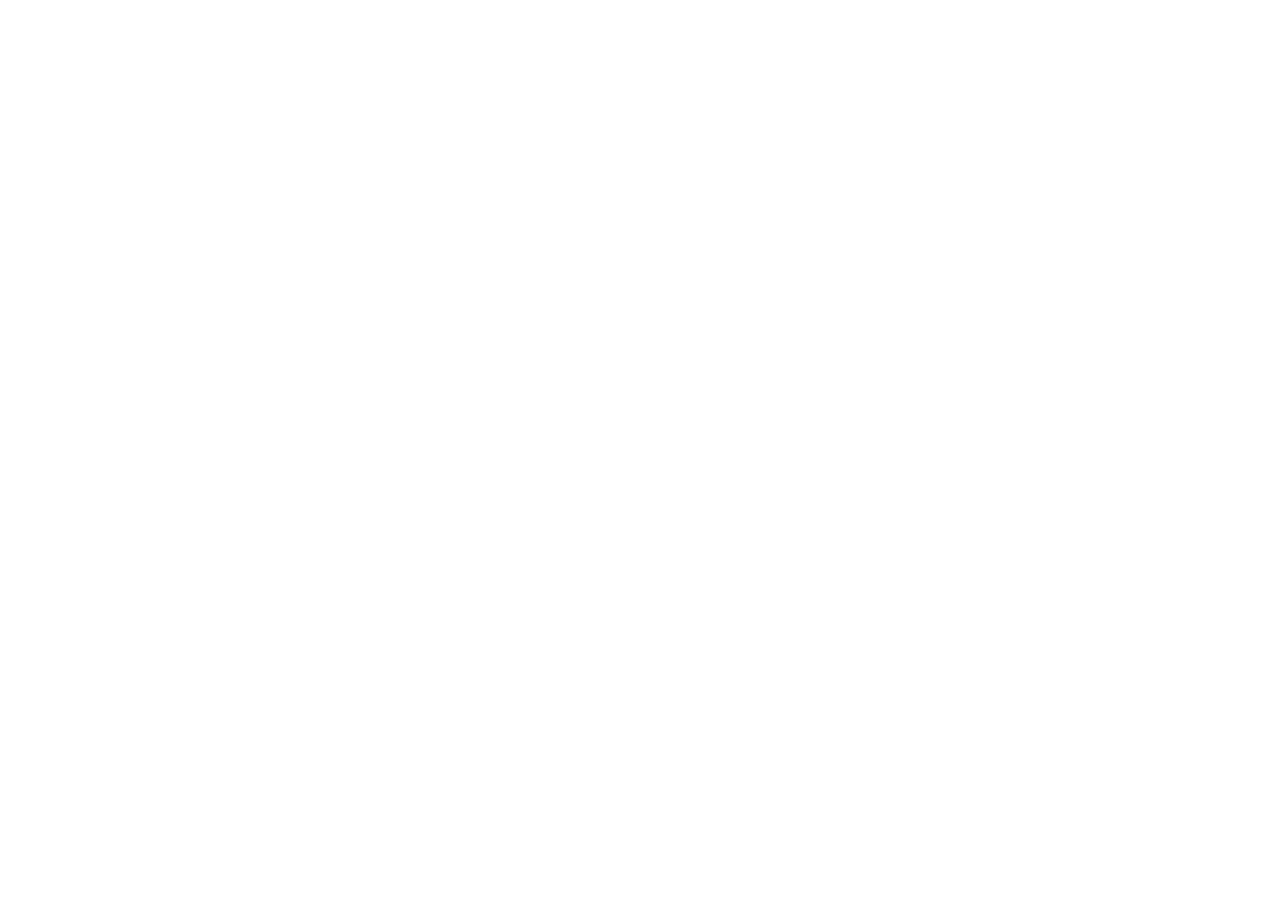
==== index.html @ 8ce6b463 "primeira página" ====
<!DOCTYPE html>
<html lang="pt-br">
<head>
    <meta charset="UTF-8">
    <meta name="viewport" content="width=device-width, initial-scale=1.0">
    <link rel="shortcut icon" href="favicon.ico" type="image/x-icon">
    <title>Projeto Redes Sociais</title>
</head>
<body>
    
</body>
</html>
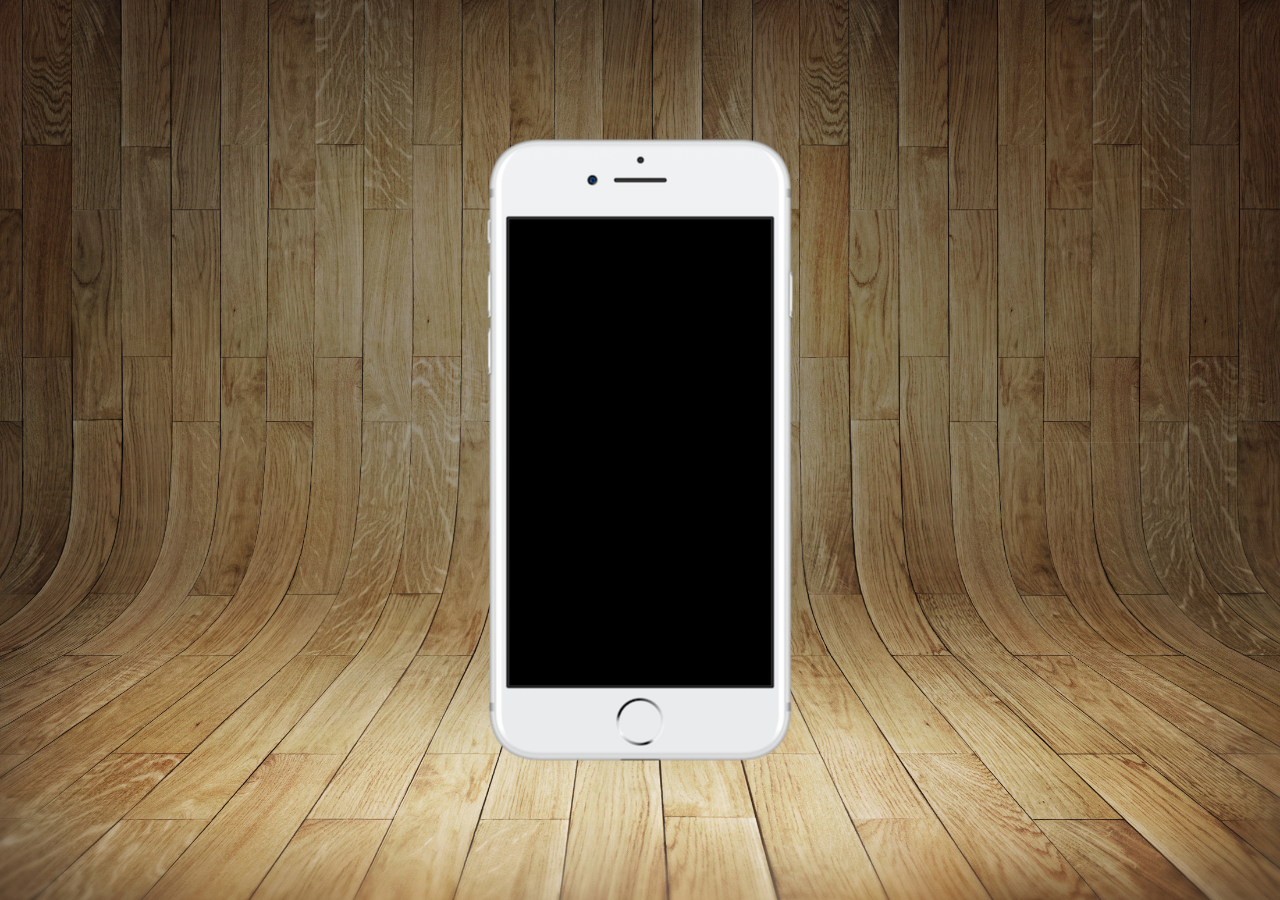
==== commit aa1e7d3f: "Pagina inicial" ====
--- a/index.html
+++ b/index.html
@@ -4,9 +4,17 @@
     <meta charset="UTF-8">
     <meta name="viewport" content="width=device-width, initial-scale=1.0">
     <link rel="shortcut icon" href="favicon.ico" type="image/x-icon">
+    <link rel="stylesheet" href="estilos/style.css">
     <title>Projeto Redes Sociais</title>
 </head>
 <body>
-    
+    <main>
+        <section id="telefone">
+
+        </section>
+        <section id="redes-sociais">
+
+        </section>
+    </main>
 </body>
 </html>
--- a/estilos/style.css
+++ b/estilos/style.css
@@ -0,0 +1,35 @@
+@charset "UTF-8";
+
+* {
+    margin: 0px;
+    padding: 0px;
+    font-family: Arial, Helvetica, sans-serif;
+}
+
+html, body {
+    height: 100vh;
+    width: 100vw;
+    background-color: black;
+}
+
+body {
+    background: url('../imagens/fundo-madeira.jpg') no-repeat top center;
+    background-size: cover;
+    background-attachment: fixed;
+}
+
+main {
+    position: relative;
+    height: 100vh;
+}
+
+section#telefone {
+    position: absolute;
+    top: 50%;
+    left: 50%;
+    transform: translate(-50%, -50%);
+
+    height: 627px;
+    width: 311px;
+    background: url('../imagens/frame-iphone.png');
+}
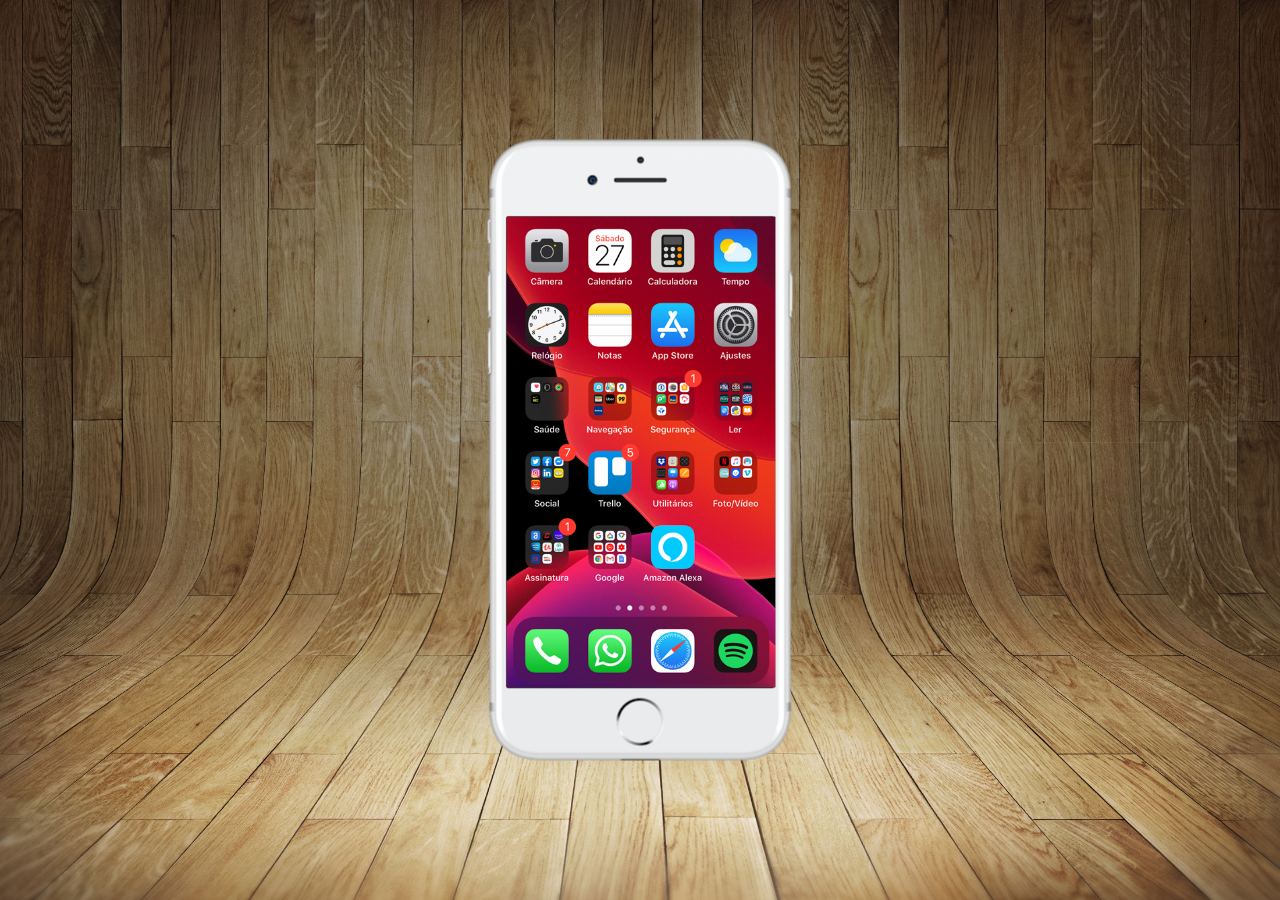
==== commit 538d3a83: "criação iframe" ====
--- a/index.html
+++ b/index.html
@@ -10,7 +10,7 @@
 <body>
     <main>
         <section id="telefone">
-
+            <iframe src="home.html" frameborder="0" name="tela" id="tela"></iframe>
         </section>
         <section id="redes-sociais">
 
--- a/estilos/style.css
+++ b/estilos/style.css
@@ -32,4 +32,12 @@
     height: 627px;
     width: 311px;
     background: url('../imagens/frame-iphone.png');
+}
+
+iframe#tela {
+    position: relative;
+    top: 80px;
+    left: 22px;
+    width: 269px;
+    height: 471px;
 }
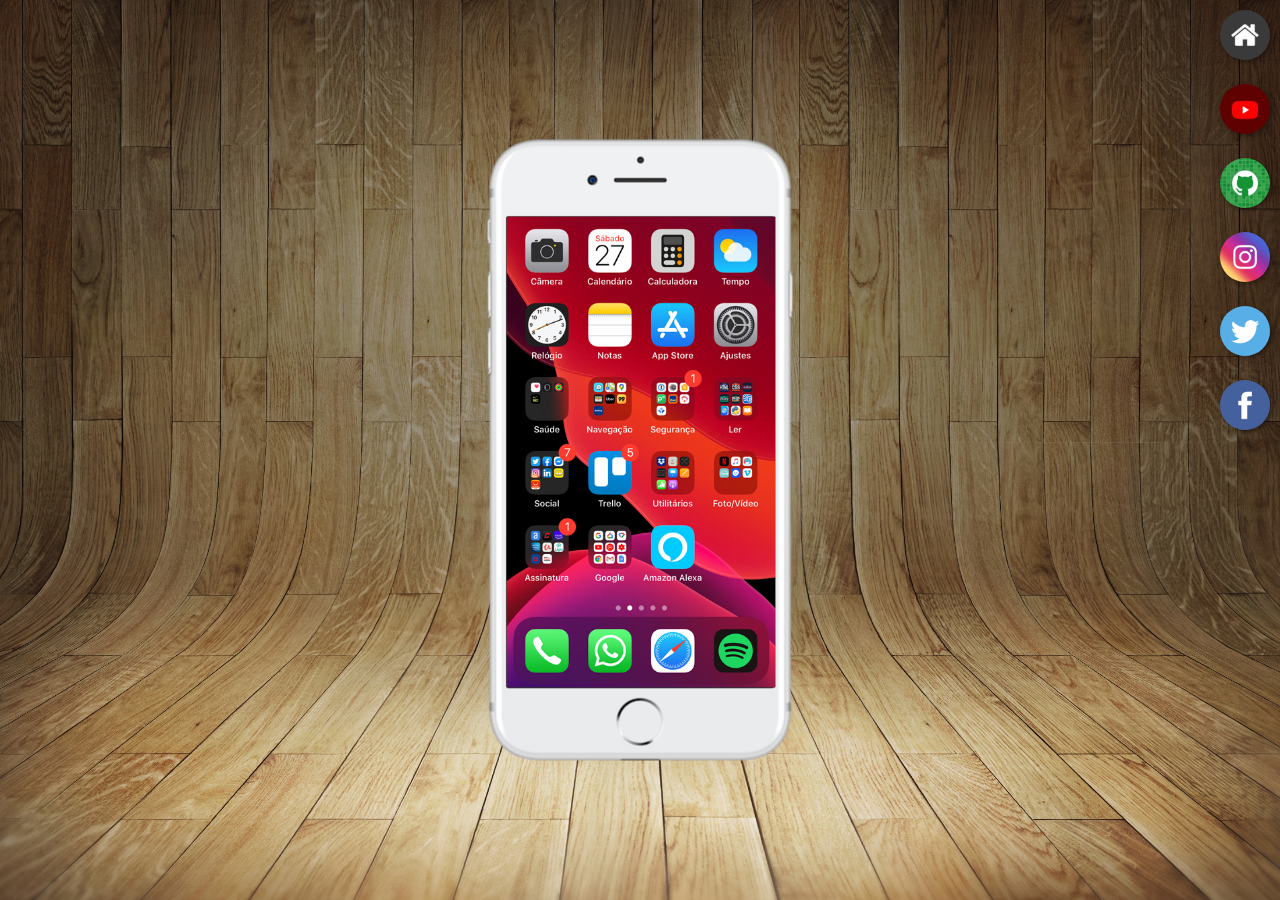
==== commit a52ccca2: "criação de botões" ====
--- a/index.html
+++ b/index.html
@@ -12,8 +12,14 @@
         <section id="telefone">
             <iframe src="home.html" frameborder="0" name="tela" id="tela"></iframe>
         </section>
+
         <section id="redes-sociais">
-
+            <a href="#" target="tela"><img src="imagens/logo-home.jpg" alt="Home"></a><br>
+            <a href="#" target="tela"><img src="imagens/logo-youtube.jpg" alt="Youtube"></a><br>
+            <a href="#" target="tela"><img src="imagens/logo-github.jpg" alt="Github"></a><br>
+            <a href="#" target="tela"><img src="imagens/logo-instagram.jpg" alt="logo-instagram"></a><br>
+            <a href="#" target="tela"><img src="imagens/logo-twitter.jpg" alt="Twitter"></a><br>
+            <a href="#" target="tela"><img src="imagens/logo-facebook.jpg" alt="Facebook"></a>
         </section>
     </main>
 </body>
--- a/estilos/style.css
+++ b/estilos/style.css
@@ -40,4 +40,23 @@
     left: 22px;
     width: 269px;
     height: 471px;
+}
+
+section#redes-sociais {
+    text-align: right;
+}
+
+section#redes-sociais img {
+    width: 50px;
+    margin: 10px;
+    border-radius: 50%;
+    box-shadow: 2px 2px 5px rgba(0, 0, 0, 0.400);
+    box-sizing: border-box;
+}
+
+section#redes-sociais img:hover {
+    border: 2px solid rgba(255, 255, 255, 0.637);
+    transform: translate(-3px, -3px);
+    box-shadow: 5px 5px 10px rgba(0, 0, 0, 0.623);
+    transition: transform .3s, border .5s;
 }
